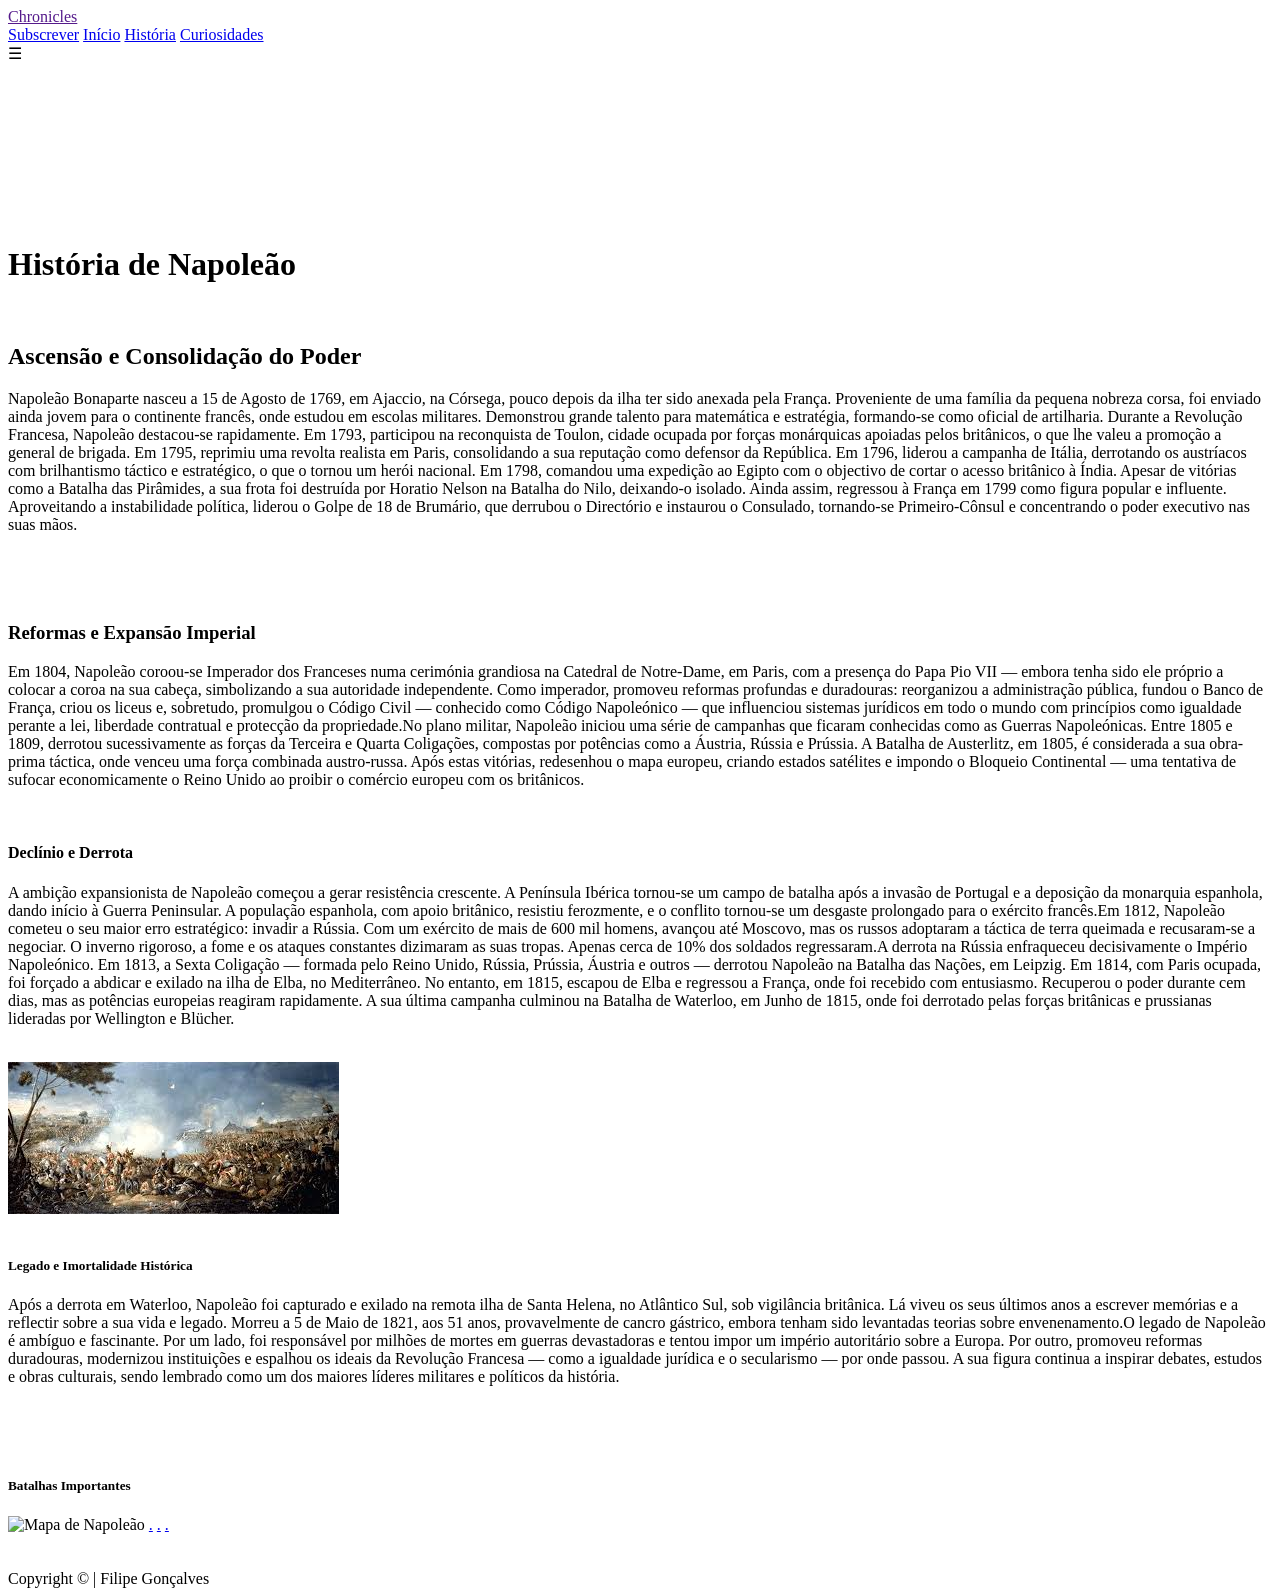
==== Pagina_2.html @ a30e3b7d "Add files via upload" ====
<!DOCTYPE html>
<html lang="en">
<head>
    <meta charset="UTF-8">
    <meta name="viewport" content="width=device-width, initial-scale=1.0">
    <title>Historia</title>
    <link rel="stylesheet" href="css_projeto/intro_header_2_3.css">
    <link rel="stylesheet" href="css_projeto/Pag2_main.css">
</head>
<body>
    <header>
        <nav class="flex-container">
            <div id="cabeçalho">
               <a href="" id="titulo">Chronicles</a>
            </div>
            <div class="links">
              <a href="Subscrição.html" id="Butao">Subscrever</a>
              <a href="Introdução.html">Início</a>
              <a href="Pagina_2.html">História</a>
              <a href="Pagina_3.html">Curiosidades</a>
            </div>
            <span class="menu">&#9776;</span>
        </nav>
    </header>
    <br><br><br><br><br><br><br>
    <main>
        <div id="img1">
            <img src="https://static.historiadomundo.com.br/2020/12/general-napoleao.jpg" alt="" id="napoleao1">
        </div>
        <br>
        <h1>História de Napoleão</h1>
        <br>
        <div id="text">
           <h2>Ascensão e Consolidação do Poder</h2>
           <p>Napoleão Bonaparte nasceu a 15 de Agosto de 1769, em Ajaccio, na Córsega, pouco depois da ilha ter sido anexada pela França. Proveniente de uma família da pequena nobreza corsa, foi enviado ainda jovem para o continente francês, onde estudou em escolas militares. Demonstrou grande talento para matemática e estratégia, formando-se como oficial de artilharia.
              Durante a Revolução Francesa, Napoleão destacou-se rapidamente. Em 1793, participou na reconquista de Toulon, cidade ocupada por forças monárquicas apoiadas pelos britânicos, o que lhe valeu a promoção a general de brigada. Em 1795, reprimiu uma revolta realista em Paris, consolidando a sua reputação como defensor da República. Em 1796, liderou a campanha de Itália, derrotando os austríacos com brilhantismo táctico e estratégico, o que o tornou um herói nacional.
              Em 1798, comandou uma expedição ao Egipto com o objectivo de cortar o acesso britânico à Índia. Apesar de vitórias como a Batalha das Pirâmides, a sua frota foi destruída por Horatio Nelson na Batalha do Nilo, deixando-o isolado. Ainda assim, regressou à França em 1799 como figura popular e influente. Aproveitando a instabilidade política, liderou o Golpe de 18 de Brumário, que derrubou o Directório e instaurou o Consulado, tornando-se Primeiro-Cônsul e concentrando o poder executivo nas suas mãos.</p>
            <br>
            <div id="revolução" class="img">
              <img src="https://lereaprender.com.br/wp-content/uploads/2020/10/era-napole%C3%B4nica-ler-1.jpg" alt="" id="img3">
            </div>
            <br>
            <h3>Reformas e Expansão Imperial</h3>
            <p>Em 1804, Napoleão coroou-se Imperador dos Franceses numa cerimónia grandiosa na Catedral de Notre-Dame, em Paris, com a presença do Papa Pio VII — embora tenha sido ele próprio a colocar a coroa na sua cabeça, simbolizando a sua autoridade independente. Como imperador, promoveu reformas profundas e duradouras: reorganizou a administração pública, fundou o Banco de França, criou os liceus e, sobretudo, promulgou o Código Civil — conhecido como Código Napoleónico — que influenciou sistemas jurídicos em todo o mundo com princípios como igualdade perante a lei, liberdade contratual e protecção da propriedade.No plano militar, Napoleão iniciou uma série de campanhas que ficaram conhecidas como as Guerras Napoleónicas. Entre 1805 e 1809, derrotou sucessivamente as forças da Terceira e Quarta Coligações, compostas por potências como a Áustria, Rússia e Prússia. A Batalha de Austerlitz, em 1805, é considerada a sua obra-prima táctica, onde venceu uma força combinada austro-russa. Após estas vitórias, redesenhou o mapa europeu, criando estados satélites e impondo o Bloqueio Continental — uma tentativa de sufocar economicamente o Reino Unido ao proibir o comércio europeu com os britânicos.</p>
            <br>
            <h4>Declínio e Derrota</h4>
            <p>A ambição expansionista de Napoleão começou a gerar resistência crescente. A Península Ibérica tornou-se um campo de batalha após a invasão de Portugal e a deposição da monarquia espanhola, dando início à Guerra Peninsular. A população espanhola, com apoio britânico, resistiu ferozmente, e o conflito tornou-se um desgaste prolongado para o exército francês.Em 1812, Napoleão cometeu o seu maior erro estratégico: invadir a Rússia. Com um exército de mais de 600 mil homens, avançou até Moscovo, mas os russos adoptaram a táctica de terra queimada e recusaram-se a negociar. O inverno rigoroso, a fome e os ataques constantes dizimaram as suas tropas. Apenas cerca de 10% dos soldados regressaram.A derrota na Rússia enfraqueceu decisivamente o Império Napoleónico. Em 1813, a Sexta Coligação — formada pelo Reino Unido, Rússia, Prússia, Áustria e outros — derrotou Napoleão na Batalha das Nações, em Leipzig. Em 1814, com Paris ocupada, foi forçado a abdicar e exilado na ilha de Elba, no Mediterrâneo. No entanto, em 1815, escapou de Elba e regressou a França, onde foi recebido com entusiasmo. Recuperou o poder durante cem dias, mas as potências europeias reagiram rapidamente. A sua última campanha culminou na Batalha de Waterloo, em Junho de 1815, onde foi derrotado pelas forças britânicas e prussianas lideradas por Wellington e Blücher.</p>
            <br>
            <div id="waterloo">
              <img src="[data-uri]" alt="" id="img2">
            </div>
            <br>
            <h5>Legado e Imortalidade Histórica</h5>
            <p>Após a derrota em Waterloo, Napoleão foi capturado e exilado na remota ilha de Santa Helena, no Atlântico Sul, sob vigilância britânica. Lá viveu os seus últimos anos a escrever memórias e a reflectir sobre a sua vida e legado. Morreu a 5 de Maio de 1821, aos 51 anos, provavelmente de cancro gástrico, embora tenham sido levantadas teorias sobre envenenamento.O legado de Napoleão é ambíguo e fascinante. Por um lado, foi responsável por milhões de mortes em guerras devastadoras e tentou impor um império autoritário sobre a Europa. Por outro, promoveu reformas duradouras, modernizou instituições e espalhou os ideais da Revolução Francesa — como a igualdade jurídica e o secularismo — por onde passou. A sua figura continua a inspirar debates, estudos e obras culturais, sendo lembrado como um dos maiores líderes militares e políticos da história.</p>
            <br><br><br>
            <h5 class="titulomapa">Batalhas Importantes</h5>
            <div id="centro">
             <div class="mapa">
               <img src="https://static.todamateria.com.br/upload/im/pe/imperionapoleonicomapa-cke.jpg" alt="Mapa de Napoleão" id="imagemMapa">
               <a href="austerlitz.html" class="ponto ponto1">.</a>
               <a href="waterloo.html" class="ponto ponto2">.</a>
               <a href="trafalgar.html" class="ponto ponto3">.</a>
             </div>
            </div>
        </div>
    </main>
    <br><br>
    <footer>
        <span>Copyright &copy; | Filipe Gonçalves</span>
    </footer>
</body>
</html>
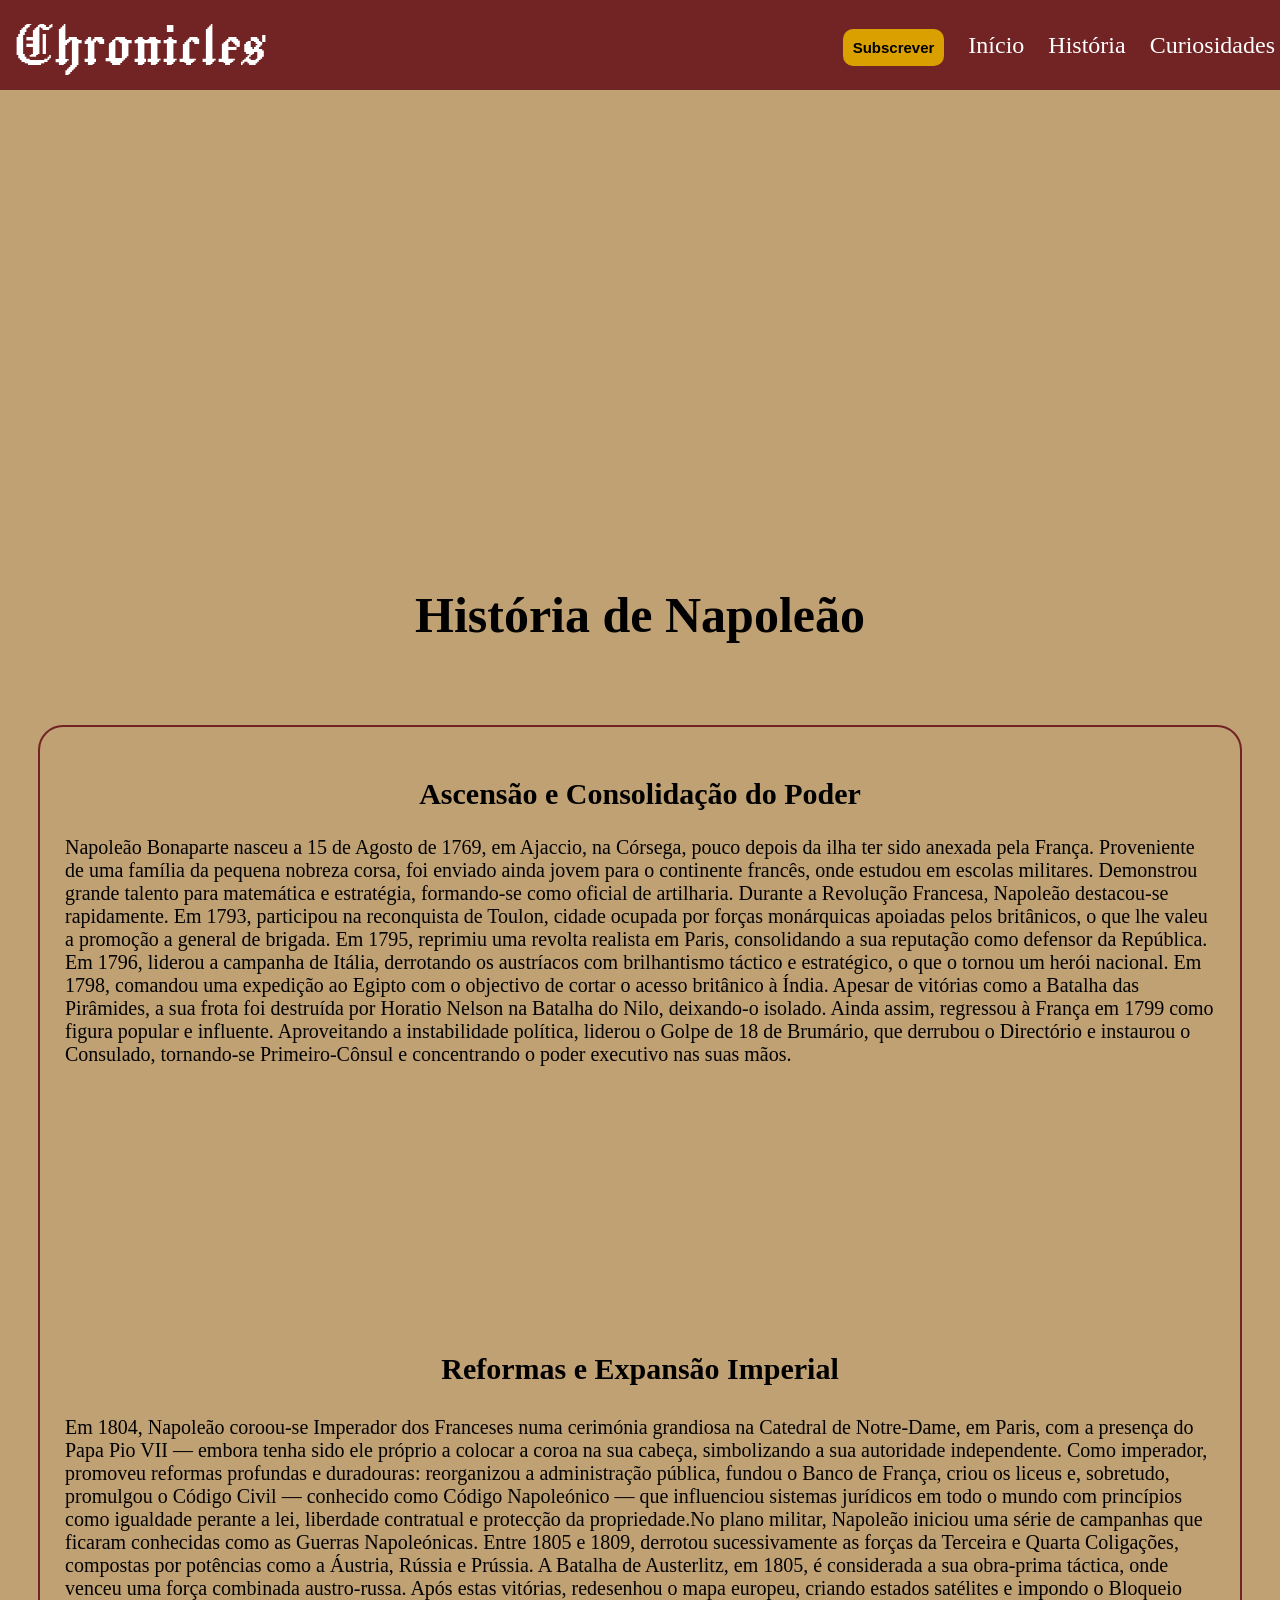
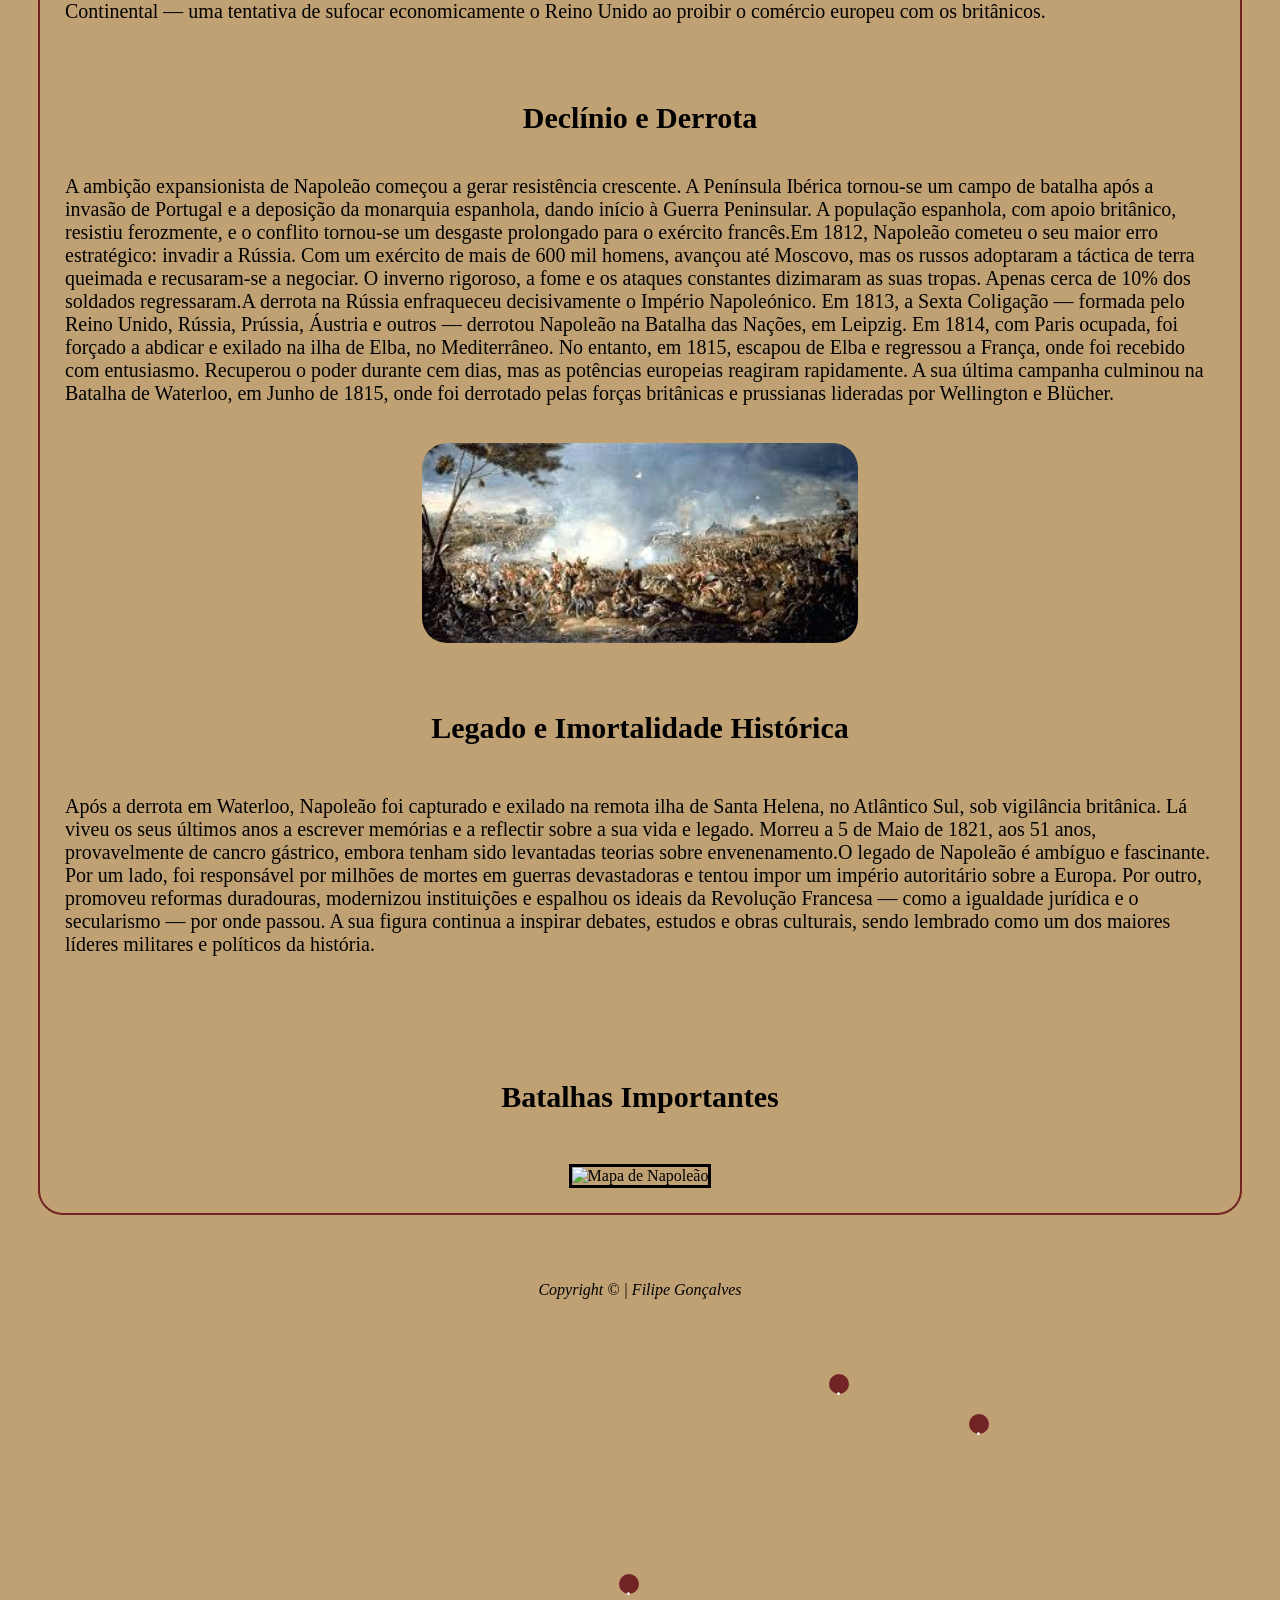
==== commit 4c0035bc: "Projeto1" ====
--- a/Pagina_2.html
+++ b/Pagina_2.html
@@ -15,7 +15,7 @@
             </div>
             <div class="links">
               <a href="Subscrição.html" id="Butao">Subscrever</a>
-              <a href="Introdução.html">Início</a>
+              <a href="index.html">Início</a>
               <a href="Pagina_2.html">História</a>
               <a href="Pagina_3.html">Curiosidades</a>
             </div>
--- a/css_projeto/intro_header_2_3.css
+++ b/css_projeto/intro_header_2_3.css
@@ -0,0 +1,93 @@
+@import url('https://fonts.googleapis.com/css2?family=Jacquard+24&display=swap');
+.jacquard-24-regular {
+  font-family: "Jacquard 24", system-ui;
+  font-weight: 400;
+  font-style: normal;
+}
+
+/*NavBar*/
+nav{
+    position: fixed;
+     top: 0;
+     left: 0;
+     width: 100%;
+     height: 60px;
+     background-color: rgb(114, 35, 35);
+    margin-right: 70px;
+}
+
+/*links*/
+.links{
+  margin-right: 20px;
+}
+.menu{
+  display: none;
+  font-size: 40px;
+  color: white;
+  cursor: pointer;
+  margin-right: 20px;
+}
+@media screen and (max-width: 768px) {
+  .links {
+    display: none;
+  }
+
+  .menu {
+    display: block;
+  }
+}
+
+/*NavBar e introdução*/
+.flex-container{
+    display: flex;
+    justify-content: space-between;
+    align-items: center;
+    gap: 40px;
+    padding: 15px;
+    word-spacing: 20px;
+}
+
+/*Chronicles*/
+#titulo{
+    justify-content: start;
+    font-size: 70px;
+    font-family: "Jacquard 24", system-ui;
+}
+
+/*Links tranform*/
+a{
+    font-size: x-large;
+    color: white;
+    text-decoration: none;
+}
+a:hover {
+  color: rgb(238, 201, 99);
+}
+
+/*Botão Subscrever*/
+#Butao{
+  border: none;
+  padding: 10px;
+  color: rgb(0, 0, 0);
+  border-radius: 10px;
+  font-size: 15px;
+  text-align: center;
+  font-weight: bold;
+  width: 100px;
+  height: 60px;
+  background-color: rgb(218, 160, 0);
+  cursor: pointer;
+  transition: background-color 0.3s;
+  margin-left: 30px;
+  font-family: Arial, Helvetica, sans-serif;
+}
+#Butao:hover{
+  background-color: white;
+}
+
+/*div titulo*/
+#cabeçalho{
+  display: flex;
+  justify-content: space-between;
+  align-items: center;
+}
--- a/css_projeto/Pag2_main.css
+++ b/css_projeto/Pag2_main.css
@@ -0,0 +1,107 @@
+body{
+    background-color: rgb(192, 161, 116);
+}
+
+/*Imagens*/
+#img1{
+    display: flex;
+    justify-content: center;
+}
+#img2{
+    border-radius: 25px;
+    height: 200px;
+}
+#waterloo{
+    display: flex;
+    justify-content: center;
+}
+#img3{
+    border-radius: 25px;
+    height: 200px;
+}
+#revolução{
+    display: flex;
+    justify-content: center;
+}
+#napoleao1{
+    border-radius: 25px;
+    height: 400px;
+}
+@media screen and (max-width: 630px) {
+  #napoleao1{
+    width: 100%;
+    height: 80%;
+  }
+  #img2{
+    width: 100%;
+    height: 80%;
+  }
+  #img3{
+    width: 100%;
+    height: 80%;
+  }
+}
+
+/*textos*/
+h1{
+    text-align: center;
+    font-size: 50px;
+}
+#text{
+    margin: 30px;
+    border: 2px solid rgb(114, 35, 35);
+    border-radius: 25px;
+    padding: 25px;
+}
+h2,h3,h4,h5{
+    font-size: 30px;
+    text-align: center;
+}
+p{
+    font-size: 20px;
+}
+
+/*footer*/
+footer{
+    text-align: center;
+    color: black;
+    font-style: italic;
+}
+
+/*Mapa*/
+.mapa {
+  position: relative;
+  display: inline-block;
+}
+#centro{
+    text-align: center;
+}
+#imagemMapa{
+    height: 500px;
+    width: 700px;
+    border: solid rgb(0, 0, 0);
+}
+.ponto {
+  position: absolute;
+  width: 20px;
+  height: 20px;
+  background: rgb(114, 35, 35);
+  border-radius: 50%;
+}
+
+.ponto1 { top: 250px; left: 400px; }
+.ponto2 { top: 210px; left: 260px; }
+.ponto3 { top: 410px; left: 50px; }
+
+.ponto:hover {
+  transform: scale(1.2);
+}
+@media screen and (max-width: 800px) {
+    #imagemMapa,
+    .titulomapa{
+        display: none;
+    }
+    .ponto{
+        display: none;
+    }
+}
